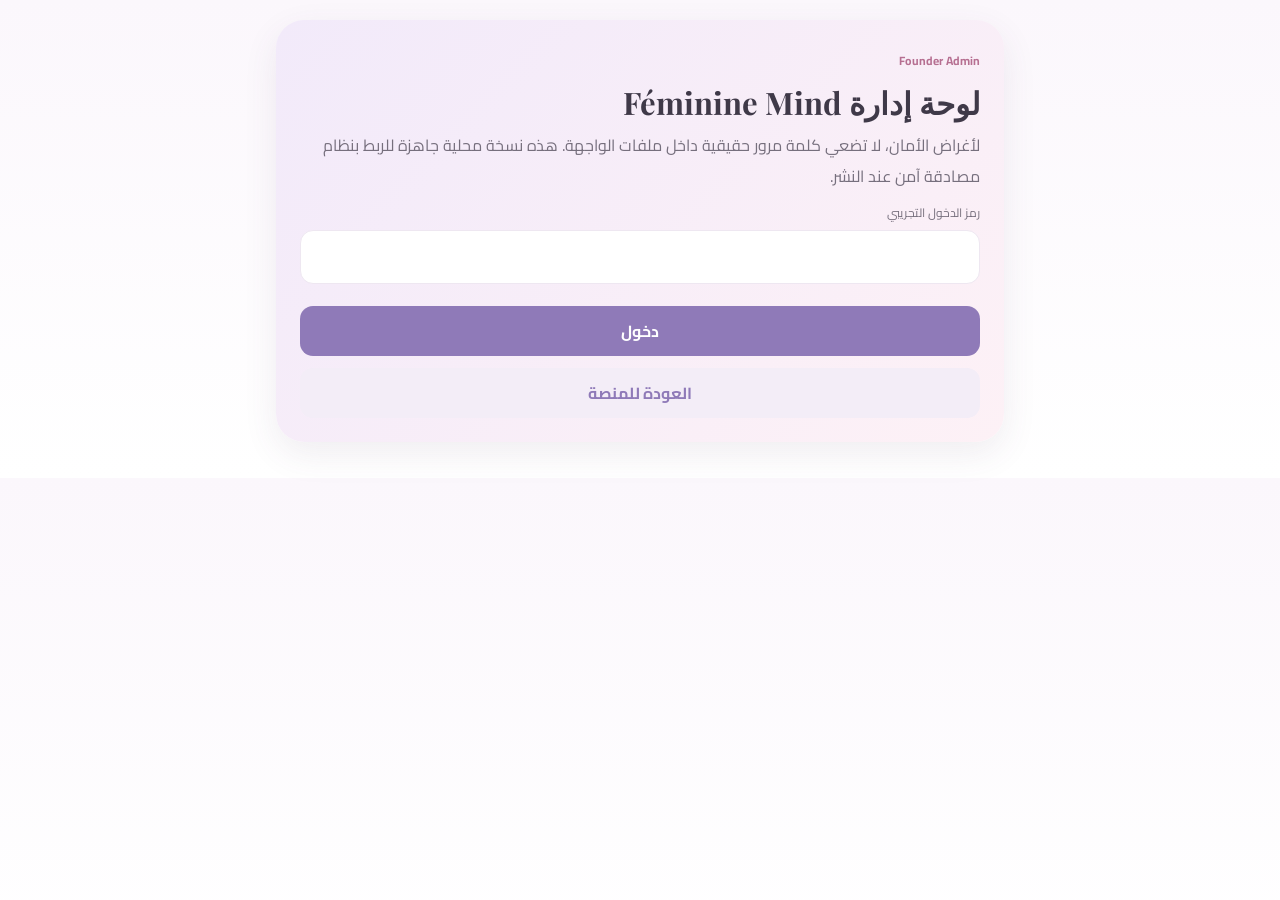
==== admin.html @ f94d7d17 "Add files via upload upload feminine mind v4" ====
<!doctype html><html lang="ar" dir="rtl"><head><meta charset="utf-8"><meta name="viewport" content="width=device-width,initial-scale=1"><title>Féminine Mind — Admin</title><link rel="stylesheet" href="styles.css"></head><body><main class="content" style="max-width:760px;margin:auto"><div id="admin"></div></main><script src="admin.js"></script></body></html>
---- styles.css ----
@import url('https://fonts.googleapis.com/css2?family=Cairo:wght@400;500;600;700&family=Playfair+Display:wght@500;600&display=swap');
:root{
 --lav:#8f7ab8;--lav2:#eee8f7;--pink:#e8c7d8;--rose:#b66f91;--ink:#3f3948;--muted:#766f7d;
 --bg:#fcf9fc;--card:#fff;--line:#eee7f1;--shadow:0 12px 35px rgba(86,66,101,.09);
}
*{box-sizing:border-box}body{margin:0;background:linear-gradient(180deg,#fbf7fc,#fff);color:var(--ink);font-family:Cairo,system-ui,sans-serif}
button,input,textarea{font:inherit}button{cursor:pointer}.app-shell{max-width:760px;margin:auto;min-height:100vh;padding-bottom:86px}
.topbar{position:sticky;top:0;z-index:20;background:rgba(252,249,252,.92);backdrop-filter:blur(16px);display:flex;align-items:center;justify-content:space-between;padding:14px 18px;border-bottom:1px solid var(--line)}
.brand{display:flex;gap:11px;align-items:center}.brand-mark{width:42px;height:42px;border-radius:14px;background:linear-gradient(135deg,var(--lav),var(--rose));color:white;display:grid;place-items:center;font-weight:700}.brand strong{display:block;font-family:"Playfair Display",serif;font-size:18px}.brand span{font-size:11px;color:var(--muted)}
.icon-btn{border:1px solid var(--line);background:#fff;border-radius:12px;width:40px;height:40px;color:var(--lav)}
.content{padding:20px 16px}.hero{padding:24px;border-radius:28px;background:linear-gradient(135deg,#f2eafa,#fdf1f6);box-shadow:var(--shadow);margin-bottom:16px}.eyebrow{font-size:12px;color:var(--rose);font-weight:700}.hero h1{font-family:"Playfair Display",serif;font-size:31px;line-height:1.3;margin:8px 0}.hero p{color:var(--muted);line-height:1.9;margin:0}.section-title{display:flex;justify-content:space-between;align-items:center;margin:22px 2px 10px}.section-title h2{font-size:18px;margin:0}.section-title button{border:0;background:none;color:var(--rose);font-size:12px}
.grid{display:grid;grid-template-columns:repeat(2,1fr);gap:12px}.card{background:var(--card);border:1px solid var(--line);border-radius:20px;padding:16px;box-shadow:var(--shadow)}.card h3{margin:7px 0;font-size:15px}.card p{font-size:12px;color:var(--muted);line-height:1.8;margin:0}.pill{display:inline-flex;padding:5px 9px;border-radius:999px;background:var(--lav2);color:var(--lav);font-size:11px;font-weight:700}.premium{background:#fbf0d9;color:#916f2f}.btn{border:0;border-radius:13px;padding:10px 14px;background:var(--lav);color:#fff;font-weight:700}.btn.secondary{background:#f3edf7;color:var(--lav)}.btn.full{width:100%;margin-top:12px}
.daily{border:1px solid #eadbea;background:#fff;border-radius:22px;padding:18px}.quote{font-family:"Playfair Display",serif;font-size:21px;line-height:1.7;color:#5d4f69}.micro{font-size:11px;color:var(--muted);line-height:1.8}
.list{display:grid;gap:12px}.article{padding:17px}.article h3{margin:8px 0}.article .meta{font-size:11px;color:var(--rose)}
.chat-wrap{display:flex;flex-direction:column;height:calc(100vh - 165px);min-height:530px}.messages{flex:1;overflow:auto;padding:5px 0 14px}.msg{max-width:88%;padding:12px 14px;border-radius:18px;margin:9px 0;line-height:1.85;font-size:13px;white-space:pre-wrap}.msg.ai{background:#f3edf8;border-top-right-radius:6px}.msg.user{background:var(--lav);color:white;margin-right:auto;border-top-left-radius:6px}.composer{display:flex;gap:8px;background:#fff;border:1px solid var(--line);padding:8px;border-radius:17px}.composer textarea{border:0;outline:0;resize:none;flex:1;min-height:42px}.send{width:48px;border:0;border-radius:13px;background:var(--lav);color:#fff}
.tabs{display:flex;gap:8px;overflow:auto;margin-bottom:12px}.tabs button{border:1px solid var(--line);background:#fff;border-radius:999px;padding:8px 13px;white-space:nowrap;color:var(--muted)}.tabs button.active{background:var(--lav);color:#fff;border-color:var(--lav)}
.test-card{padding:18px}.question{font-weight:700;line-height:1.8}.answers{display:grid;gap:8px;margin-top:12px}.answers button{border:1px solid var(--line);background:#fff;text-align:right;border-radius:12px;padding:10px}.answers button.selected{border-color:var(--lav);background:var(--lav2)}
.progress{height:7px;background:#eee7f1;border-radius:20px;overflow:hidden}.progress i{display:block;height:100%;background:var(--lav);transition:.3s}
.input{width:100%;border:1px solid var(--line);border-radius:13px;padding:11px;background:#fff;outline:none}.field{margin:10px 0}.field label{display:block;font-size:12px;margin-bottom:6px;color:var(--muted)}
.bottom-nav{position:fixed;z-index:30;bottom:0;left:50%;transform:translateX(-50%);width:min(760px,100%);display:grid;grid-template-columns:repeat(5,1fr);padding:8px 7px calc(8px + env(safe-area-inset-bottom));background:rgba(255,255,255,.94);backdrop-filter:blur(18px);border-top:1px solid var(--line)}.bottom-nav button{border:0;background:none;color:var(--muted);font-size:20px}.bottom-nav button span{display:block;font-size:10px}.bottom-nav button.active{color:var(--lav)}
.banner{margin:16px 0;padding:12px;border-radius:16px;background:#faf5e8;border:1px dashed #dfc989;color:#80662d;font-size:11px;text-align:center}.lock{position:relative}.lock:after{content:"Premium";position:absolute;top:12px;left:12px;background:#fbf0d9;color:#916f2f;border-radius:999px;padding:4px 8px;font-size:10px;font-weight:700}
.toast{position:fixed;bottom:92px;left:50%;transform:translateX(-50%) translateY(20px);background:#433b4a;color:white;padding:10px 15px;border-radius:12px;opacity:0;pointer-events:none;transition:.25s;z-index:50;font-size:12px}.toast.show{opacity:1;transform:translateX(-50%) translateY(0)}
body.dark{--bg:#19161d;--card:#241f29;--ink:#f5edf7;--muted:#b9afbd;--line:#382f3e}body.dark{background:#19161d}.dark .topbar,.dark .bottom-nav{background:rgba(25,22,29,.94)}.dark .card,.dark .daily,.dark .composer,.dark .answers button,.dark .input,.dark .icon-btn{background:var(--card);color:var(--ink)}
@media(max-width:520px){.grid{grid-template-columns:1fr 1fr}.hero h1{font-size:27px}}
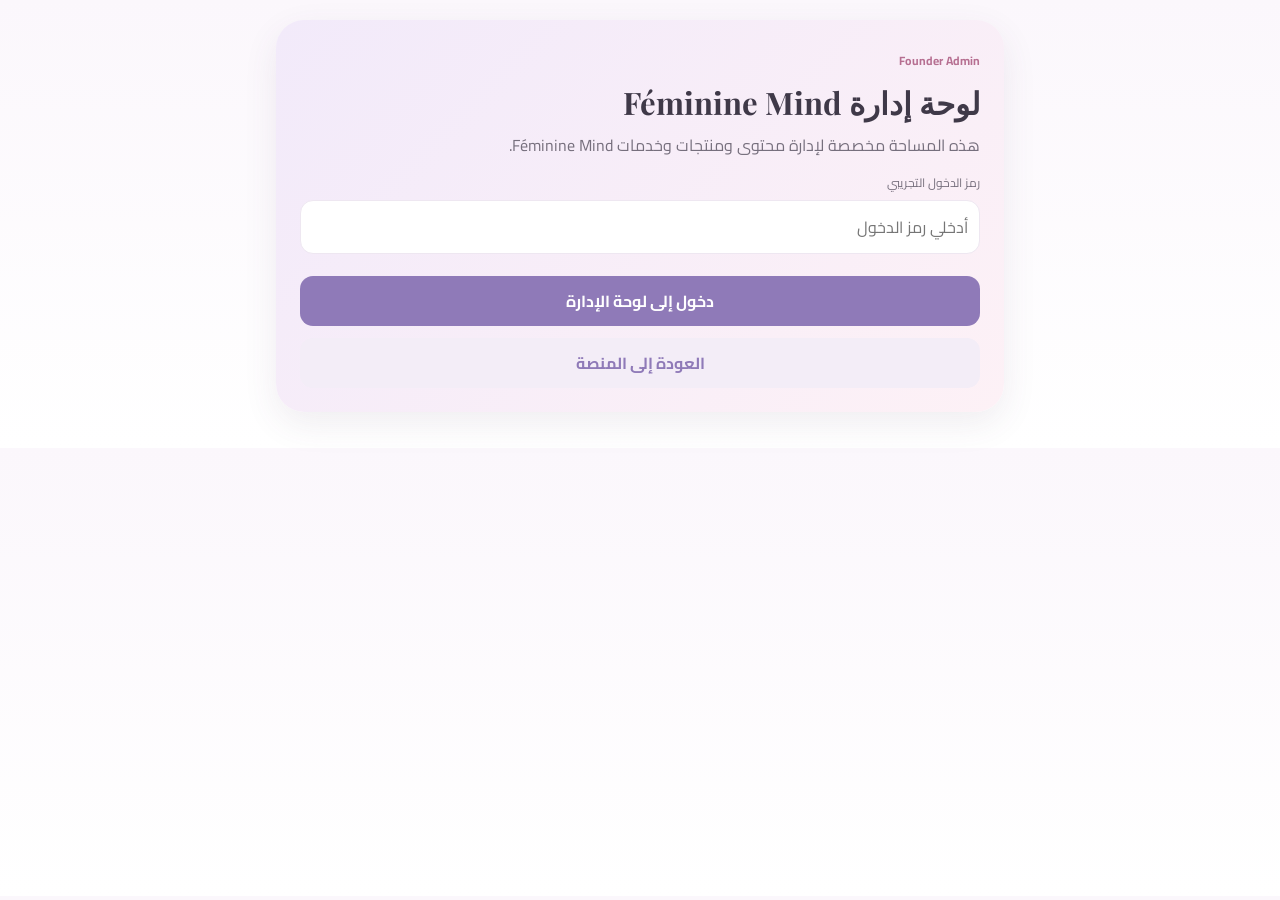
==== commit d03d3f92: "Update admin.html" ====
--- a/admin.html
+++ b/admin.html
@@ -1 +1,19 @@
-<!doctype html><html lang="ar" dir="rtl"><head><meta charset="utf-8"><meta name="viewport" content="width=device-width,initial-scale=1"><title>Féminine Mind — Admin</title><link rel="stylesheet" href="styles.css"></head><body><main class="content" style="max-width:760px;margin:auto"><div id="admin"></div></main><script src="admin.js"></script></body></html>+<!doctype html>
+<html lang="ar" dir="rtl">
+<head>
+  <meta charset="utf-8">
+  <meta name="viewport" content="width=device-width, initial-scale=1">
+  <title>Féminine Mind — Admin</title>
+  <link rel="stylesheet" href="styles.css">
+</head>
+
+<body>
+
+  <main class="content" style="max-width:760px;margin:auto">
+    <div id="admin"></div>
+  </main>
+
+  <script src="admin.js"></script>
+
+</body>
+</html>
